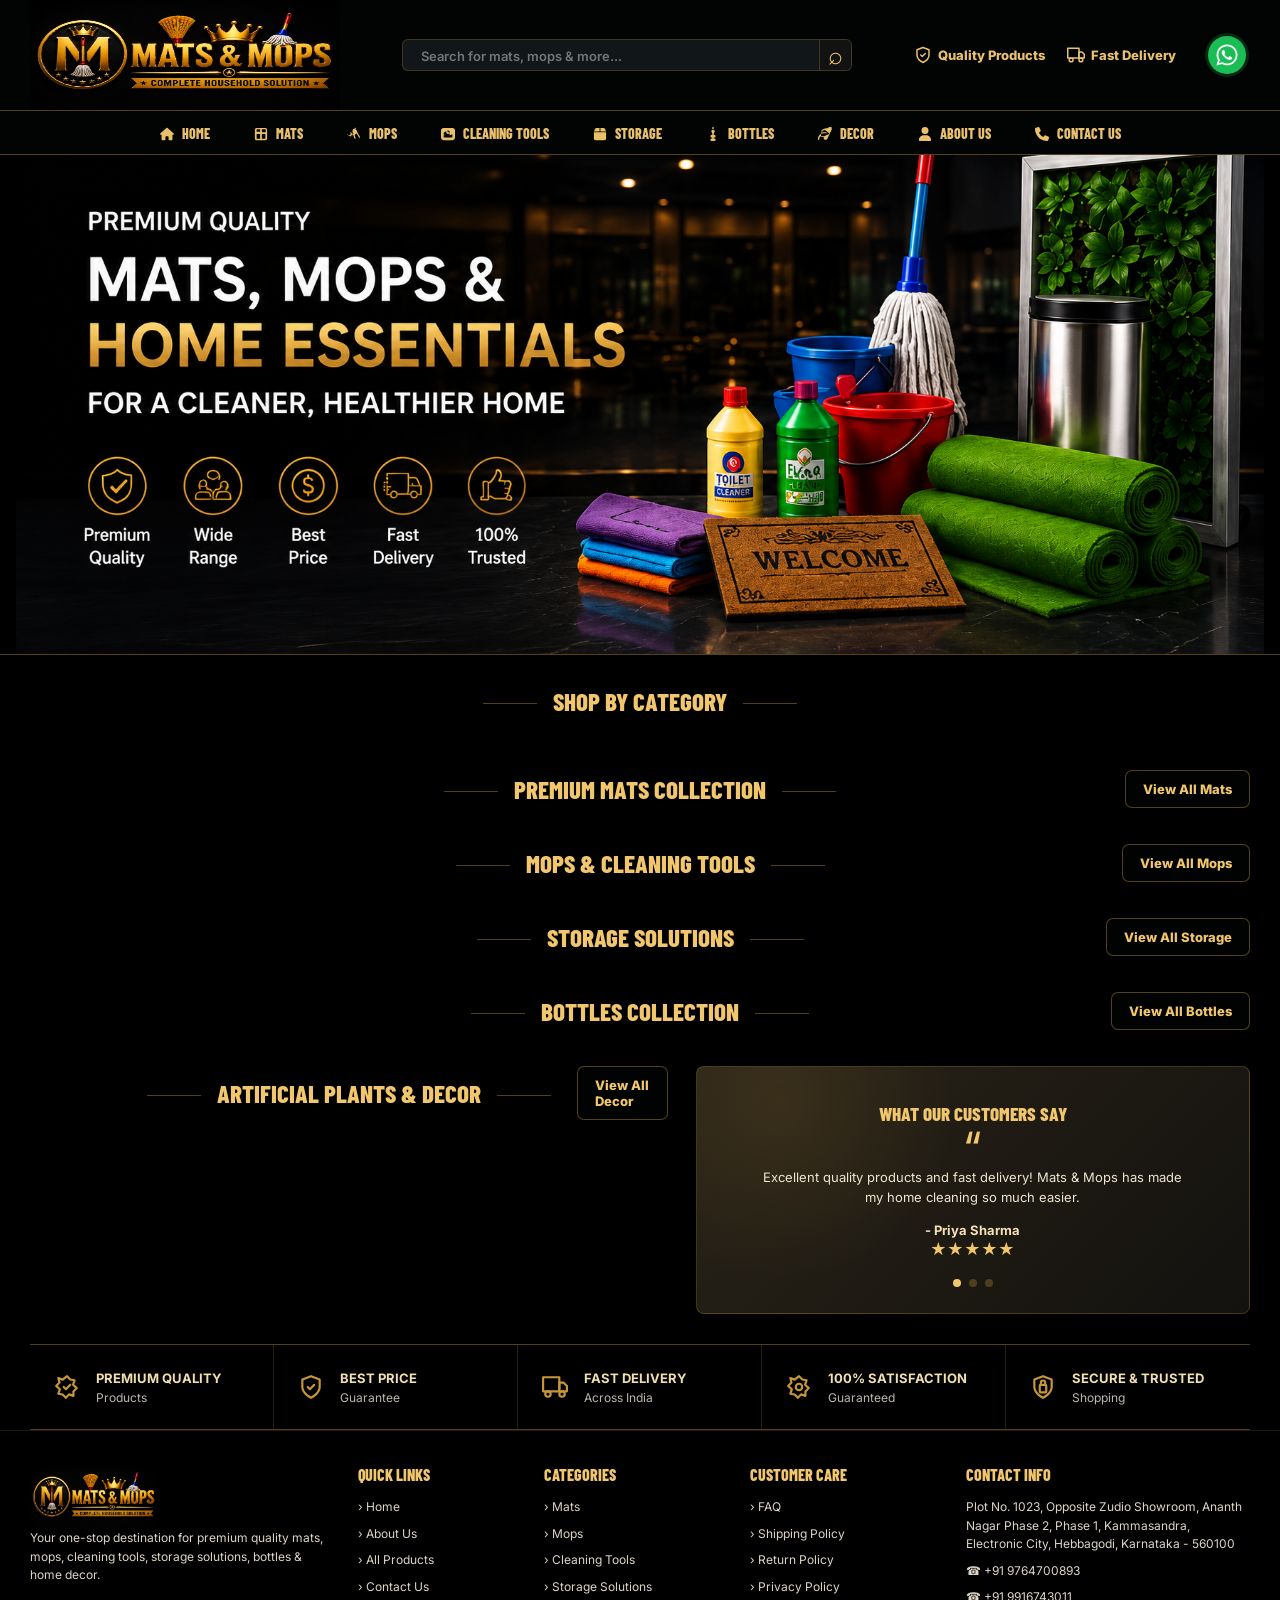
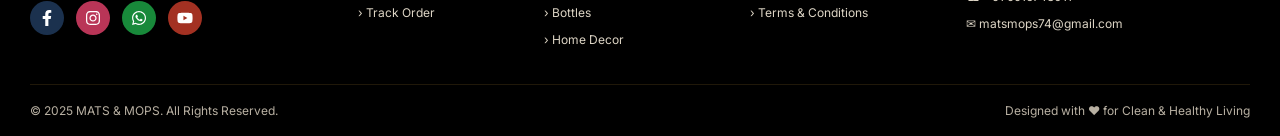
==== src/main/resources/static/index.html @ e8c6d513 "initial commit" ====
<!DOCTYPE html>
<html lang="en">
<head>
  <meta charset="UTF-8">
  <meta name="viewport" content="width=device-width, initial-scale=1.0">
  <title>Mats & Mops - Complete Household Solution</title>
  <link rel="preconnect" href="https://fonts.googleapis.com">
  <link rel="preconnect" href="https://fonts.gstatic.com" crossorigin>
  <link href="https://fonts.googleapis.com/css2?family=Barlow+Condensed:wght@500;600;700;800&family=Inter:wght@400;500;600;700;800&display=swap" rel="stylesheet">
  <link rel="stylesheet" href="styles.css">
</head>
<body>
  <header class="site-header">
    <div class="topbar">
      <a class="brand" href="#">
        <img src="logo.png" alt="Mats & Mops logo">
      </a>
      <form class="search" aria-label="Search">
        <input type="search" placeholder="Search for mats, mops & more...">
        <button type="submit" aria-label="Search">⌕</button>
      </form>
      <div class="promise-row">
        <span><svg class="promise-icon" xmlns="http://www.w3.org/2000/svg" viewBox="0 0 24 24" fill="none" stroke="currentColor" stroke-width="2" stroke-linecap="round" stroke-linejoin="round"><path d="M12 22s8-4 8-10V5l-8-3-8 3v7c0 6 8 10 8 10z"></path><polyline points="9 12 11 14 15 10"></polyline></svg> Quality Products</span>
        <span><svg class="promise-icon" xmlns="http://www.w3.org/2000/svg" viewBox="0 0 24 24" fill="none" stroke="currentColor" stroke-width="2" stroke-linecap="round" stroke-linejoin="round"><rect x="1" y="3" width="15" height="13"></rect><polygon points="16 8 20 8 23 11 23 16 16 16 16 8"></polygon><circle cx="5.5" cy="18.5" r="2.5"></circle><circle cx="18.5" cy="18.5" r="2.5"></circle></svg> Fast Delivery</span>
      </div>
      <a class="whatsapp-float" href="https://wa.me/919764700893" aria-label="WhatsApp">
        <svg xmlns="http://www.w3.org/2000/svg" width="24" height="24" viewBox="0 0 448 512" fill="white"><path d="M380.9 97.1C339 55.1 283.2 32 223.9 32c-122.4 0-222 99.6-222 222 0 39.1 10.2 77.3 29.6 111L0 480l117.7-30.9c32.4 17.7 68.9 27 106.1 27h.1c122.3 0 224.1-99.6 224.1-222 0-59.3-25.2-115-67.1-157zm-157 341.6c-33.2 0-65.7-8.9-94-25.7l-6.7-4-69.8 18.3L72 359.2l-4.4-7c-18.5-29.4-28.2-63.3-28.2-98.2 0-101.7 82.8-184.5 184.6-184.5 49.3 0 95.6 19.2 130.4 54.1 34.8 34.9 56.2 81.2 56.1 130.5 0 101.8-84.9 184.6-186.6 184.6zm101.2-138.2c-5.5-2.8-32.8-16.2-37.9-18-5.1-1.9-8.8-2.8-12.5 2.8-3.7 5.6-14.3 18-17.6 21.8-3.2 3.7-6.5 4.2-12 1.4-32.6-16.3-54-29.1-75.5-66-5.7-9.8 5.7-9.1 16.3-30.3 1.8-3.7.9-6.9-.5-9.7-1.4-2.8-12.5-30.1-17.1-41.2-4.5-10.8-9.1-9.3-12.5-9.5-3.2-.2-6.9-.2-10.6-.2-3.7 0-9.7 1.4-14.8 6.9-5.1 5.6-19.4 19-19.4 46.3 0 27.3 19.9 53.7 22.6 57.4 2.8 3.7 39.1 59.7 94.8 83.8 35.2 15.2 49 16.5 66.6 13.9 10.7-1.6 32.8-13.4 37.4-26.4 4.6-13 4.6-24.1 3.2-26.4-1.3-2.5-5-3.9-10.5-6.6z"/></svg>
      </a>
    </div>
    <nav class="main-nav" aria-label="Main navigation">
      <a href="#"><svg xmlns="http://www.w3.org/2000/svg" viewBox="0 0 576 512" width="14" height="14" fill="currentColor" style="margin-right: 5px; vertical-align: -2px;"><path d="M575.8 255.5c0 18-15 32.1-32 32.1h-32l.7 160.2c0 2.7-.2 5.4-.5 8.1V472c0 22.1-17.9 40-40 40H456c-1.1 0-2.2 0-3.3-.1c-1.4 .1-2.8 .1-4.2 .1H416 392c-22.1 0-40-17.9-40-40V448 384c0-17.7-14.3-32-32-32H256c-17.7 0-32 14.3-32 32v64 24c0 22.1-17.9 40-40 40H160 128.1c-1.5 0-3-.1-4.5-.2c-1.2 .1-2.4 .2-3.6 .2H104c-22.1 0-40-17.9-40-40V360c0-.9 0-1.9 .1-2.8V287.6H32c-18 0-32-14-32-32.1c0-9 3-17 10-24L266.4 8c7-7 15-8 22-8s15 2 21 7L564.8 231.5c8 7 12 15 11 24z"/></svg> Home</a>
      <a href="#mats"><svg xmlns="http://www.w3.org/2000/svg" viewBox="0 0 448 512" width="14" height="14" fill="currentColor" style="margin-right: 5px; vertical-align: -2px;"><path d="M384 32c35.3 0 64 28.7 64 64l0 320c0 35.3-28.7 64-64 64L64 480c-35.3 0-64-28.7-64-64L0 96C0 60.7 28.7 32 64 32l320 0zM192 256L64 256l0 160c0 8.8 7.2 16 16 16l112 0 0-176zm64 176l112 0c8.8 0 16-7.2 16-16l0-160l-128 0 0 176zM384 192c8.8 0 16-7.2 16-16l0-80c0-8.8-7.2-16-16-16L256 80l0 112 128 0zM192 80L80 80c-8.8 0-16 7.2-16 16l0 80l128 0 0-112z"/></svg> Mats</a>
      <a href="#mops"><svg xmlns="http://www.w3.org/2000/svg" viewBox="0 0 640 512" width="14" height="14" fill="currentColor" style="margin-right: 5px; vertical-align: -2px;"><path d="M3.2 278.3C13 293.4 34.6 297.7 49.7 287.9l5.1-3.3-1.8 19.3c-.8 8.6 3.8 16.7 11.5 20.4l82 38.6c10.3 4.9 22.5 1.5 29-7.8l56.8-81.2c6-8.5 6.4-19.8 1-28.8L197 186.2c-7-11.7-22.1-15.5-33.8-8.5l-19 11.3c2 2 4.1 4.1 6.5 6.2c28.2 24.3 27 68.6-2.5 91.5l-20.9 16.2c-23.7 18.5-59.3 12.8-75-11.5c-4.8-7.5-7.4-15.8-8-24.1L3.2 278.3zM250.3 227l12.4 21c4.5 7.6 14.3 10.1 21.9 5.6s10.1-14.3 5.6-21.9l-22.6-38.3c-20.2-34.1-23.8-74.8-10-111.4l11-29.3c5.3-14.1 19.8-22.3 34.8-19.8l20.4 3.4 31-52.6c7.7-13.1 24.4-17.5 37.6-9.8s17.5 24.4 9.8 37.6L378.1 51.7l12.8 2.1c25.4 4.2 46 21 55.4 45.2l39 99.8 111.5 189c7.7 13.1 3.3 29.8-9.8 37.6s-29.8 3.3-37.6-9.8l-109-184.8-57 32-15 15.3c-14.1 14.4-18.7 35.3-11.9 54.3l38.2 106.8c5.4 15.1-2.5 31.7-17.6 37.1s-31.7-2.5-37.1-17.6L304.7 357c-2-5.7-3.1-11.7-3.1-17.7l0-14.2-14.4-13.9-3.4 5.8c-4.5 7.6-14.3 10.1-21.9 5.6s-10.1-14.3-5.6-21.9l8.6-14.6-24-14.1c-13.3-7.8-15.8-26.6-4.9-37.7l14.2-14.4z"/></svg> Mops</a>
      <a href="#cleaning"><svg xmlns="http://www.w3.org/2000/svg" viewBox="0 0 512 512" width="14" height="14" fill="currentColor" style="margin-right: 5px; vertical-align: -2px;"><path d="M416 32c53 0 96 43 96 96v256c0 53-43 96-96 96H96c-53 0-96-43-96-96V128C0 75 43 32 96 32h320zM256 128c-35.3 0-64 28.7-64 64s28.7 64 64 64 64-28.7 64-64-28.7-64-64-64zM96 256v128h320V256c-27.1 27.1-64.6 43.9-105.8 47.3 4.2-11.6 6.6-24.1 6.6-37.3 0-61.9-50.1-112-112-112s-112 50.1-112 112c0 13.2 2.3 25.8 6.6 37.3C160.6 299.9 123.1 283.1 96 256z"/></svg> Cleaning Tools</a>
      <a href="#storage"><svg xmlns="http://www.w3.org/2000/svg" viewBox="0 0 448 512" width="14" height="14" fill="currentColor" style="margin-right: 5px; vertical-align: -2px;"><path d="M50.7 58.5L0 160H208V32H93.7C75.5 32 58.9 42.3 50.7 58.5zM240 160H448L397.3 58.5C389.1 42.3 372.5 32 354.3 32H240V160zm208 32H0V416c0 35.3 28.7 64 64 64H384c35.3 0 64-28.7 64-64V192z"/></svg> Storage</a>
      <a href="#bottles"><svg xmlns="http://www.w3.org/2000/svg" viewBox="0 0 384 512" width="14" height="14" fill="currentColor" style="margin-right: 5px; vertical-align: -2px;"><path d="M192 0c17.7 0 32 14.3 32 32V64H160V32c0-17.7 14.3-32 32-32zm64 128v18.7c0 13.5-3.8 26.6-10.8 37.9L220 225.2V288h32c17.7 0 32 14.3 32 32v32c0 17.7-14.3 32-32 32H220v32h32c17.7 0 32 14.3 32 32v32c0 17.7-14.3 32-32 32H132c-17.7 0-32-14.3-32-32V448c0-17.7 14.3-32 32-32h32V384H132c-17.7 0-32-14.3-32-32V320c0-17.7 14.3-32 32-32h32V225.2l-25.2-40.6c-7.1-11.3-10.8-24.4-10.8-37.9V128h128zM160 96h64v32h-64V96z"/></svg> Bottles</a>
      <a href="#decor"><svg xmlns="http://www.w3.org/2000/svg" viewBox="0 0 512 512" width="14" height="14" fill="currentColor" style="margin-right: 5px; vertical-align: -2px;"><path d="M272 96c-78.6 0-145.1 51.5-167.7 122.5c33.6-17 71.5-26.5 111.7-26.5h88c8.8 0 16 7.2 16 16s-7.2 16-16 16H216c-39.9 0-77.5 10.8-111 29.8c-1.3 5.3-2 10.8-2 16.4c0 35.3 28.7 64 64 64h48c8.8 0 16 7.2 16 16s-7.2 16-16 16H167c-30.8 0-59-10.6-81.2-28.3c-23.8 27.6-38.6 63.6-40.3 103C44.7 444 44 448 44 448c-1.8 15.2-14.3 26.5-29.5 25.3S-10.8 459 -9.6 443.8C-7.2 411.3 2.1 377 17.5 344c21.2-45.5 56.4-82 99.4-104C140.2 160.8 201 106.3 273.7 96H272zM482.5 14.5c22.5 22.5 29.3 57.6 15.3 88.5L341.3 430.7c-9 20.3-28.7 33.3-50.9 33.3H264c-30.9 0-56-25.1-56-56V377.3c0-22 12.8-41.9 33.3-51l161-71.6c4.1-1.8 7-5.5 7.8-10s-.6-9.1-4-11.8L281.3 125.7c-17.7-14.2-43.2-14.7-61.4-1.2C216 127 212 133.5 209 140.3C174.5 137 138.8 143.7 106.7 159.2C133 118.6 170.8 85.5 215.7 63.8C252.1 46.1 291 38.6 330.6 42.4l117-53.5c30.4-13.9 65.5-7.3 87.8 14.8z"/></svg> Decor</a>
      <a href="#about"><svg xmlns="http://www.w3.org/2000/svg" viewBox="0 0 448 512" width="14" height="14" fill="currentColor" style="margin-right: 5px; vertical-align: -2px;"><path d="M224 256A128 128 0 1 0 224 0a128 128 0 1 0 0 256zm-45.7 48C79.8 304 0 383.8 0 482.3C0 498.7 13.3 512 29.7 512H418.3c16.4 0 29.7-13.3 29.7-29.7C448 383.8 368.2 304 269.7 304H178.3z"/></svg> About Us</a>
      <a href="#contact"><svg xmlns="http://www.w3.org/2000/svg" viewBox="0 0 512 512" width="14" height="14" fill="currentColor" style="margin-right: 5px; vertical-align: -2px;"><path d="M164.9 24.6c-7.7-18.6-28-28.5-47.4-23.2l-88 24C12.1 30.2 0 46 0 64C0 311.4 200.6 512 448 512c18 0 33.8-12.1 38.6-29.5l24-88c5.3-19.4-4.6-39.7-23.2-47.4l-96-40c-16.3-6.8-35.2-2.1-46.3 11.6L304.7 368C234.3 334.7 177.3 277.7 144 207.3L193.3 167c13.7-11.2 18.4-30 11.6-46.3l-40-96z"/></svg> Contact Us</a>
    </nav>
  </header>

  <main>
    <section class="hero">
      <div class="hero-carousel-wrapper">
        <div class="hero-carousel-track" id="heroCarouselTrack">
          <img src="assets/sections/hero.png" alt="Slide 1">
          <img src="assets/sections/image1.jpeg" alt="Slide 2">
          <img src="assets/sections/image2.jpeg" alt="Slide 3">
          <img src="assets/sections/image3.jpeg" alt="Slide 4">
          <img src="assets/sections/image4.jpeg" alt="Slide 5">
          <img src="assets/sections/image5.jpeg" alt="Slide 6">
          <img src="assets/sections/image6.jpeg" alt="Slide 7">
          <img src="assets/sections/image7.jpeg" alt="Slide 8">
          <img src="assets/sections/image8.jpeg" alt="Slide 9">
          <img src="assets/sections/image9.jpeg" alt="Slide 10">
        </div>
      </div>
      <div class="hero-copy">
        <p>Premium Quality</p>
        <h1>Mats, Mops &<br><span>Home Essentials</span></h1>
        <h2>For a cleaner, healthier home</h2>
        <div class="hero-badges">
          <span><b>◇</b> Premium<br>Quality</span>
          <span><b>◉</b> Wide<br>Range</span>
          <span><b>₹</b> Best<br>Price</span>
          <span><b>⇄</b> Fast<br>Delivery</span>
          <span><b>☆</b> 100%<br>Trusted</span>
        </div>
      </div>
    </section>

    <section class="category-section">
      <h2 class="section-title">Shop By Category</h2>
      <div class="category-grid" id="category-list">
        <!-- Categories will be injected here -->
      </div>
    </section>

    <section class="product-section" id="mats">
      <div class="section-head">
        <h2 class="section-title">Premium Mats Collection</h2>
        <a href="#" class="view-all-btn" id="view-all-premiumMats">View All Mats</a>
      </div>
      <div class="product-grid" id="premium-mats-list">
        <!-- Products will be injected here -->
      </div>
    </section>

    <section class="product-section" id="mops">
      <div class="section-head">
        <h2 class="section-title">Mops & Cleaning Tools</h2>
        <a href="#" class="view-all-btn" id="view-all-mopsCleaningTools">View All Mops</a>
      </div>
      <div class="product-grid" id="mops-cleaning-tools-list">
        <!-- Products will be injected here -->
      </div>
    </section>

    <section class="product-section" id="storage">
      <div class="section-head">
        <h2 class="section-title">Storage Solutions</h2>
        <a href="#" class="view-all-btn" id="view-all-storageSolutions">View All Storage</a>
      </div>
      <div class="product-grid" id="storage-solutions-list">
        <!-- Products will be injected here -->
      </div>
    </section>

    <section class="product-section" id="bottles">
      <div class="section-head">
        <h2 class="section-title">Bottles Collection</h2>
        <a href="#" class="view-all-btn" id="view-all-bottles">View All Bottles</a>
      </div>
      <div class="product-grid" id="bottles-list">
        <!-- Products will be injected here -->
      </div>
    </section>

    <section class="decor-testimonial" id="decor">
      <div class="decor-products">
        <div class="section-head">
          <h2 class="section-title">Artificial Plants & Decor</h2>
          <a href="#" class="view-all-btn" id="view-all-decor">View All Decor</a>
        </div>
        <div class="product-grid decor-grid" id="decor-list">
          <!-- Products will be injected here -->
        </div>
      </div>
      <aside class="testimonial">
        <div class="testimonial-slider-container">
          <div class="testimonial-slide active">
            <h2>What Our Customers Say</h2>
            <p class="quote">“</p>
            <p>Excellent quality products and fast delivery! Mats & Mops has made my home cleaning so much easier.</p>
            <strong>- Priya Sharma</strong>
            <div class="stars">★★★★★</div>
          </div>
          <div class="testimonial-slide">
            <h2>What Our Customers Say</h2>
            <p class="quote">“</p>
            <p>The storage solutions are fantastic! Highly durable and they look so premium in my house.</p>
            <strong>- Rahul Verma</strong>
            <div class="stars">★★★★★</div>
          </div>
          <div class="testimonial-slide">
            <h2>What Our Customers Say</h2>
            <p class="quote">“</p>
            <p>Top-notch artificial plants! They look incredibly realistic and completely transformed my living room.</p>
            <strong>- Anita Desai</strong>
            <div class="stars">★★★★★</div>
          </div>
        </div>
        <div class="testimonial-dots">
          <span class="dot active" data-index="0"></span>
          <span class="dot" data-index="1"></span>
          <span class="dot" data-index="2"></span>
        </div>
      </aside>
    </section>

    <section class="trust-strip">
      <div class="trust-item">
        <svg class="trust-icon" xmlns="http://www.w3.org/2000/svg" viewBox="0 0 24 24" fill="none" stroke="currentColor" stroke-width="2" stroke-linecap="round" stroke-linejoin="round"><path d="M12 2l3.09 3.09L19 5.8l-1.4 4.1L21 13l-3.09 3.09L18 20.2l-4.1-1.4L11 22l-3.09-3.09L4 18.2l1.4-4.1L2 11l3.09-3.09L4 3.8l4.1 1.4L12 2z"></path><polyline points="9 12 11 14 15 10"></polyline></svg>
        <div class="trust-text">
          <b>Premium Quality</b>
          <span>Products</span>
        </div>
      </div>
      <div class="trust-item">
        <svg class="trust-icon" xmlns="http://www.w3.org/2000/svg" viewBox="0 0 24 24" fill="none" stroke="currentColor" stroke-width="2" stroke-linecap="round" stroke-linejoin="round"><path d="M12 22s8-4 8-10V5l-8-3-8 3v7c0 6 8 10 8 10z"></path><polyline points="9 12 11 14 15 10"></polyline></svg>
        <div class="trust-text">
          <b>Best Price</b>
          <span>Guarantee</span>
        </div>
      </div>
      <div class="trust-item">
        <svg class="trust-icon" xmlns="http://www.w3.org/2000/svg" viewBox="0 0 24 24" fill="none" stroke="currentColor" stroke-width="2" stroke-linecap="round" stroke-linejoin="round"><rect x="1" y="3" width="15" height="13"></rect><polygon points="16 8 20 8 23 11 23 16 16 16 16 8"></polygon><circle cx="5.5" cy="18.5" r="2.5"></circle><circle cx="18.5" cy="18.5" r="2.5"></circle></svg>
        <div class="trust-text">
          <b>Fast Delivery</b>
          <span>Across India</span>
        </div>
      </div>
      <div class="trust-item">
        <svg class="trust-icon" xmlns="http://www.w3.org/2000/svg" viewBox="0 0 24 24" fill="none" stroke="currentColor" stroke-width="2" stroke-linecap="round" stroke-linejoin="round"><path d="M12 2l3.09 3.09L19 5.8l-1.4 4.1L21 13l-3.09 3.09L18 20.2l-4.1-1.4L11 22l-3.09-3.09L4 18.2l1.4-4.1L2 11l3.09-3.09L4 3.8l4.1 1.4L12 2z"></path><circle cx="12" cy="12" r="3"></circle></svg>
        <div class="trust-text">
          <b>100% Satisfaction</b>
          <span>Guaranteed</span>
        </div>
      </div>
      <div class="trust-item">
        <svg class="trust-icon" xmlns="http://www.w3.org/2000/svg" viewBox="0 0 24 24" fill="none" stroke="currentColor" stroke-width="2" stroke-linecap="round" stroke-linejoin="round"><path d="M12 22s8-4 8-10V5l-8-3-8 3v7c0 6 8 10 8 10z"></path><rect x="9" y="10" width="6" height="7" rx="1"></rect><path d="M10 10V8a2 2 0 0 1 4 0v2"></path></svg>
        <div class="trust-text">
          <b>Secure & Trusted</b>
          <span>Shopping</span>
        </div>
      </div>
    </section>
  </main>

  <footer class="site-footer" id="contact">
    <div class="footer-grid">
      <div class="footer-brand">
        <img src="logo.png" alt="Mats & Mops logo">
        <p>Your one-stop destination for premium quality mats, mops, cleaning tools, storage solutions, bottles & home decor.</p>
        <div class="socials"><span><svg xmlns="http://www.w3.org/2000/svg" width="16" height="16" viewBox="0 0 320 512" fill="currentColor"><path d="M279.1 288l14.22-92.66h-88.91v-60.13c0-25.35 12.42-50.06 52.24-50.06h40.42V6.26S260.4 0 225.4 0c-73.22 0-121.1 44.38-121.1 124.7v70.62H22.89V288h81.39v224h100.2V288z"/></svg></span><span><svg xmlns="http://www.w3.org/2000/svg" width="16" height="16" viewBox="0 0 448 512" fill="currentColor"><path d="M224.1 141c-63.6 0-114.9 51.3-114.9 114.9s51.3 114.9 114.9 114.9S339 319.5 339 255.9 287.7 141 224.1 141zm0 189.6c-41.1 0-74.7-33.5-74.7-74.7s33.5-74.7 74.7-74.7 74.7 33.5 74.7 74.7-33.6 74.7-74.7 74.7zm146.4-194.3c0 14.9-12 26.8-26.8 26.8-14.9 0-26.8-12-26.8-26.8s12-26.8 26.8-26.8 26.8 12 26.8 26.8zm76.1 27.2c-1.7-35.9-9.9-67.7-36.2-93.9-26.2-26.2-58-34.4-93.9-36.2-37-2.1-147.9-2.1-184.9 0-35.8 1.7-67.6 9.9-93.9 36.1s-34.4 58-36.2 93.9c-2.1 37-2.1 147.9 0 184.9 1.7 35.9 9.9 67.7 36.2 93.9s58 34.4 93.9 36.2c37 2.1 147.9 2.1 184.9 0 35.9-1.7 67.7-9.9 93.9-36.2 26.2-26.2 34.4-58 36.2-93.9 2.1-37 2.1-147.8 0-184.8zM398.8 388c-7.8 19.6-22.9 34.7-42.6 42.6-29.5 11.7-99.5 9-132.1 9s-102.7 2.6-132.1-9c-19.6-7.8-34.7-22.9-42.6-42.6-11.7-29.5-9-99.5-9-132.1s-2.6-102.7 9-132.1c7.8-19.6 22.9-34.7 42.6-42.6 29.5-11.7 99.5-9 132.1-9s102.7-2.6 132.1 9c19.6 7.8 34.7 22.9 42.6 42.6 11.7 29.5 9 99.5 9 132.1s2.7 102.7-9 132.1z"/></svg></span><span><svg xmlns="http://www.w3.org/2000/svg" width="16" height="16" viewBox="0 0 448 512" fill="currentColor"><path d="M380.9 97.1C339 55.1 283.2 32 223.9 32c-122.4 0-222 99.6-222 222 0 39.1 10.2 77.3 29.6 111L0 480l117.7-30.9c32.4 17.7 68.9 27 106.1 27h.1c122.3 0 224.1-99.6 224.1-222 0-59.3-25.2-115-67.1-157zm-157 341.6c-33.2 0-65.7-8.9-94-25.7l-6.7-4-69.8 18.3L72 359.2l-4.4-7c-18.5-29.4-28.2-63.3-28.2-98.2 0-101.7 82.8-184.5 184.6-184.5 49.3 0 95.6 19.2 130.4 54.1 34.8 34.9 56.2 81.2 56.1 130.5 0 101.8-84.9 184.6-186.6 184.6zm101.2-138.2c-5.5-2.8-32.8-16.2-37.9-18-5.1-1.9-8.8-2.8-12.5 2.8-3.7 5.6-14.3 18-17.6 21.8-3.2 3.7-6.5 4.2-12 1.4-32.6-16.3-54-29.1-75.5-66-5.7-9.8 5.7-9.1 16.3-30.3 1.8-3.7.9-6.9-.5-9.7-1.4-2.8-12.5-30.1-17.1-41.2-4.5-10.8-9.1-9.3-12.5-9.5-3.2-.2-6.9-.2-10.6-.2-3.7 0-9.7 1.4-14.8 6.9-5.1 5.6-19.4 19-19.4 46.3 0 27.3 19.9 53.7 22.6 57.4 2.8 3.7 39.1 59.7 94.8 83.8 35.2 15.2 49 16.5 66.6 13.9 10.7-1.6 32.8-13.4 37.4-26.4 4.6-13 4.6-24.1 3.2-26.4-1.3-2.5-5-3.9-10.5-6.6z"/></svg></span><span><svg xmlns="http://www.w3.org/2000/svg" width="16" height="16" viewBox="0 0 576 512" fill="currentColor"><path d="M549.655 124.083c-6.281-23.65-24.787-42.276-48.284-48.597C458.781 64 288 64 288 64S117.22 64 74.629 75.486c-23.497 6.322-42.003 24.947-48.284 48.597-11.412 42.867-11.412 132.305-11.412 132.305s0 89.438 11.412 132.305c6.281 23.65 24.787 41.5 48.284 47.821C117.22 448 288 448 288 448s170.78 0 213.371-11.486c23.497-6.321 42.003-24.171 48.284-47.821 11.412-42.867 11.412-132.305 11.412-132.305s0-89.438-11.412-132.305zm-317.51 213.508V175.185l142.739 81.205-142.739 81.201z"/></svg></span></div>
      </div>
      <div>
        <h3>Quick Links</h3>
        <a href="#">› Home</a><a href="#">› About Us</a><a href="#">› All Products</a><a href="#">› Contact Us</a><a href="#">› Track Order</a>
      </div>
      <div>
        <h3>Categories</h3>
        <a href="#mats">› Mats</a><a href="#mops">› Mops</a><a href="#cleaning">› Cleaning Tools</a><a href="#storage">› Storage Solutions</a><a href="#bottles">› Bottles</a><a href="#decor">› Home Decor</a>
      </div>
      <div>
        <h3>Customer Care</h3>
        <a href="#">› FAQ</a><a href="#">› Shipping Policy</a><a href="#">› Return Policy</a><a href="#">› Privacy Policy</a><a href="#">› Terms & Conditions</a>
      </div>
      <div>
        <h3>Contact Info</h3>
        <p>Plot No. 1023, Opposite Zudio Showroom, Ananth Nagar Phase 2, Phase 1, Kammasandra, Electronic City, Hebbagodi, Karnataka - 560100</p>
        <a href="tel:+919764700893">☎ +91 9764700893</a>
        <a href="tel:+919916743011">☎ +91 9916743011</a>
        <a href="mailto:matsmops74@gmail.com">✉ matsmops74@gmail.com</a>
      </div>
    </div>
    <div class="copyright">
      <span>© 2025 MATS & MOPS. All Rights Reserved.</span>
      <span>Designed with ♥ for Clean & Healthy Living</span>
    </div>
  </footer>

  <div class="modal-overlay" id="products-modal">
    <div class="modal-content">
      <div class="modal-header">
        <h2 id="modal-title">All Products</h2>
        <button class="modal-close" id="modal-close-btn">&times;</button>
      </div>
      <div class="modal-body">
        <div class="product-grid" id="modal-grid">
          <!-- Expanded products injected here -->
        </div>
      </div>
    </div>
  </div>

  <script src="app.js"></script>
</body>
</html>
---- src/main/resources/static/styles.css ----
:root {
  --bg: #080b0b;
  --panel: #101514;
  --panel-2: #161b18;
  --gold: #c69739;
  --gold-bright: #f1c66c;
  --text: #f4efe3;
  --muted: #bdb7aa;
  --line: rgba(198, 151, 57, 0.42);
  --green: #22a844;
}

* {
  box-sizing: border-box;
}

html {
  scroll-behavior: smooth;
}

body {
  margin: 0;
  color: var(--text);
  background: #000;
  font-family: Inter, Arial, sans-serif;
  letter-spacing: 0;
}

a {
  color: inherit;
  text-decoration: none;
}

img {
  display: block;
  width: 100%;
}

.site-header {
  background: #020303;
  border-bottom: 1px solid var(--line);
  box-shadow: 0 12px 30px rgba(0, 0, 0, 0.5);
}

.topbar {
  width: min(1220px, calc(100% - 32px));
  min-height: 100px;
  margin: 0 auto;
  display: grid;
  grid-template-columns: auto 1fr auto 42px;
  align-items: center;
  gap: 32px;
}

.brand img {
  height: 110px;
  width: 310px;
  object-fit: fill;
  object-position: left center;
}

.search {
  height: 32px;
  display: grid;
  grid-template-columns: 1fr 32px;
  max-width: 450px;
  width: 100%;
  justify-self: center;
  border: 1px solid rgba(198, 151, 57, 0.25);
  border-radius: 6px;
  background: #111719;
  overflow: hidden;
}

.search input {
  min-width: 0;
  border: 0;
  outline: 0;
  padding: 0 18px;
  color: var(--text);
  background: transparent;
  font: 600 13px Inter, Arial, sans-serif;
}

.search button {
  border: 0;
  border-left: 1px solid rgba(198, 151, 57, 0.28);
  color: var(--gold-bright);
  background: #121212;
  font-size: 25px;
  cursor: pointer;
}

.promise-row {
  justify-self: end;
  display: flex;
  gap: 22px;
  color: #e9c16d;
  font-size: 13px;
  font-weight: 800;
  white-space: nowrap;
}

.promise-row span {
  display: flex;
  align-items: center;
  gap: 6px;
}

.promise-icon {
  width: 18px;
  height: 18px;
}

.whatsapp-float {
  width: 38px;
  height: 38px;
  display: grid;
  place-items: center;
  border-radius: 50%;
  background: #1bbd55;
  box-shadow: 0 0 0 3px rgba(27, 189, 85, 0.2);
  font-size: 20px;
}

.main-nav {
  border-top: 1px solid var(--line);
  display: flex;
  justify-content: center;
  gap: 0;
  min-height: 42px;
  overflow-x: auto;
}

.main-nav a {
  padding: 14px 22px 12px;
  color: #e9c16d;
  text-transform: uppercase;
  font-family: "Barlow Condensed", Arial, sans-serif;
  font-size: 14px;
  font-weight: 800;
  white-space: nowrap;
}

.main-nav a:hover {
  background: rgba(198, 151, 57, 0.1);
}

.hero {
  height: 500px; /* Increased height */
  padding: 0 1rem; /* Decreased padding to 1rem */
  border-bottom: 1px solid var(--line);
  position: relative;
  overflow: hidden;
  background: #000;
}

.hero::after {
  content: none;
}

.hero-copy {
  width: min(1220px, calc(100% - 32px));
  margin: 0 auto;
  padding: 72px 0 62px;
  position: relative;
  z-index: 2;
  display: none;
}

.hero-copy p {
  margin: 0 0 8px;
  text-transform: uppercase;
  font-size: 22px;
  font-weight: 700;
}

.hero h1 {
  margin: 0;
  text-transform: uppercase;
  font-family: "Barlow Condensed", Arial, sans-serif;
  font-size: clamp(48px, 6vw, 72px);
  line-height: 0.9;
  font-weight: 800;
}

.hero h1 span {
  color: var(--gold-bright);
}

.hero h2 {
  margin: 12px 0 28px;
  text-transform: uppercase;
  font-size: 25px;
  line-height: 1;
  color: #f4efe3;
}

.hero-badges {
  display: flex;
  gap: 28px;
  color: #dfd8c8;
  text-align: center;
  font-size: 13px;
  font-weight: 600;
}

.hero-badges b {
  width: 46px;
  height: 46px;
  margin: 0 auto 6px;
  display: grid;
  place-items: center;
  border: 2px solid var(--gold);
  border-radius: 50%;
  color: var(--gold-bright);
  font-size: 22px;
}

.hero-carousel-wrapper {
  position: relative;
  width: 100%;
  height: 100%;
  z-index: 0;
  overflow: hidden;
}

.hero-carousel-track {
  display: flex;
  width: 100%;
  height: 100%;
  transition: transform 0.8s cubic-bezier(0.25, 1, 0.5, 1);
}

.hero-carousel-track img {
  width: 100%;
  height: 100%;
  object-fit: cover;
  flex-shrink: 0;
  background-color: transparent;
}

.carousel-btn {
  position: absolute;
  top: 50%;
  transform: translateY(-50%);
  background: rgba(0, 0, 0, 0.5);
  color: #fff;
  border: none;
  font-size: 32px;
  padding: 15px 20px;
  cursor: pointer;
  z-index: 10;
  border-radius: 5px;
  transition: background 0.3s;
}

.carousel-btn:hover {
  background: rgba(198, 151, 57, 0.8);
}

.prev-btn {
  left: 20px;
}

.next-btn {
  right: 20px;
}


main,
.site-footer {
  background: #000;
}

.category-section,
.product-section,
.decor-testimonial,
.trust-strip,
.footer-grid,
.copyright {
  width: min(1220px, calc(100% - 32px));
  margin: 0 auto;
}

.category-section {
  padding: 34px 0 16px;
}

.section-title {
  margin: 0;
  color: var(--gold-bright);
  text-align: center;
  text-transform: uppercase;
  font-family: "Barlow Condensed", Arial, sans-serif;
  font-size: 25px;
  font-weight: 800;
  line-height: 1;
}

.section-title::before,
.section-title::after {
  content: "";
  width: 54px;
  height: 1px;
  margin: 0 16px 7px;
  display: inline-block;
  background: var(--line);
}

.category-grid {
  margin-top: 28px;
  display: grid;
  grid-template-columns: repeat(6, 1fr);
  gap: 12px;
}

.category-card,
.product-card,
.testimonial {
  border: 1px solid rgba(198, 151, 57, 0.26);
  background: linear-gradient(180deg, rgba(23, 28, 26, 0.96), rgba(9, 13, 12, 0.98));
  border-radius: 8px;
  overflow: hidden;
  box-shadow: 0 10px 25px rgba(0, 0, 0, 0.28);
}

.category-card {
  padding-bottom: 16px;
}

.category-card img {
  height: 160px;
  object-fit: cover;
  background: #eee;
}

.category-card strong,
.category-card span {
  display: block;
  padding: 0 12px;
}

.category-card strong {
  margin-top: 16px;
  color: var(--gold-bright);
  text-transform: uppercase;
  font: 800 19px "Barlow Condensed", Arial, sans-serif;
}

.category-card span {
  margin-top: 3px;
  color: #e7e0d3;
  font-size: 12px;
  font-weight: 600;
}

.product-section {
  padding: 12px 0 8px;
}

.section-head {
  display: grid;
  grid-template-columns: 1fr auto 1fr;
  align-items: center;
  gap: 10px;
}

.section-head .section-title {
  grid-column: 2;
}

.section-head a {
  justify-self: end;
  padding: 10px 17px;
  border: 1px solid var(--line);
  border-radius: 7px;
  color: var(--gold-bright);
  background: rgba(4, 5, 5, 0.4);
  font-size: 13px;
  font-weight: 800;
}

.product-grid {
  margin-top: 16px;
  display: grid;
  grid-template-columns: repeat(5, 1fr);
  gap: 12px;
}

.product-card {
  padding: 7px;
}

.product-card img {
  height: 154px;
  border-radius: 5px;
  object-fit: cover;
  background: #f0f0ea;
}

.product-card h3 {
  min-height: 31px;
  margin: 10px 0 0;
  font-size: 14px;
  line-height: 1.15;
  color: #fff8e8;
}

.product-card b {
  display: block;
  margin-top: 4px;
  color: var(--gold-bright);
  font-size: 14px;
}

.product-card p {
  min-height: 30px;
  margin: 5px 0 9px;
  color: var(--muted);
  font-size: 12px;
  line-height: 1.25;
}

.product-card button,
.whatsapp-order {
  width: 100%;
  min-height: 33px;
  border: 0;
  border-radius: 4px;
  color: white;
  background: linear-gradient(#28bd4a, #16872f);
  font: 800 13px Inter, Arial, sans-serif;
  cursor: pointer;
}

.whatsapp-order {
  display: grid;
  place-items: center;
}

.decor-testimonial {
  padding: 12px 0 30px;
  display: grid;
  grid-template-columns: 1.07fr 0.93fr;
  gap: 28px;
  align-items: stretch;
}

.decor-grid {
  grid-template-columns: repeat(3, 1fr);
}

.testimonial {
  min-height: 225px;
  padding: 35px 54px 26px;
  display: grid;
  align-content: center;
  justify-items: center;
  text-align: center;
  background:
    radial-gradient(circle at 15% 15%, rgba(198, 151, 57, 0.12), transparent 11rem),
    linear-gradient(135deg, rgba(44, 37, 25, 0.95), rgba(19, 18, 15, 0.98));
}

.testimonial h2 {
  margin: 0 0 8px;
  color: var(--gold-bright);
  text-transform: uppercase;
  font: 800 19px "Barlow Condensed", Arial, sans-serif;
}

.testimonial .quote {
  margin: 0;
  color: var(--gold-bright);
  font-size: 50px;
  line-height: 0.7;
}

.testimonial p:not(.quote) {
  max-width: 420px;
  margin: 0 auto 12px;
  color: #eee4cf;
  font-size: 13px;
  line-height: 1.5;
}

.testimonial strong {
  color: #f5e1b8;
  font-size: 13px;
}

.stars {
  color: var(--gold-bright);
}

.testimonial-slider-container {
  position: relative;
  width: 100%;
}

.testimonial-slide {
  display: none;
  animation: fadeInTestimonial 0.5s ease forwards;
}

.testimonial-slide.active {
  display: block;
}

@keyframes fadeInTestimonial {
  from { opacity: 0; transform: translateY(10px); }
  to { opacity: 1; transform: translateY(0); }
}

.testimonial-dots {
  margin-top: 20px;
  display: flex;
  gap: 8px;
  justify-content: center;
}

.testimonial-dots .dot {
  width: 8px;
  height: 8px;
  background: rgba(198, 151, 57, 0.3);
  border-radius: 50%;
  cursor: pointer;
  transition: 0.3s;
}

.testimonial-dots .dot.active {
  background: var(--gold-bright);
}

.trust-strip {
  min-height: 86px;
  display: grid;
  grid-template-columns: repeat(5, 1fr);
  border-top: 1px solid var(--line);
  border-bottom: 1px solid var(--line);
}

.trust-strip > .trust-item {
  padding: 20px 24px;
  border-right: 1px solid rgba(198, 151, 57, 0.2);
  display: flex;
  align-items: center;
  gap: 16px;
}

.trust-strip > .trust-item:last-child {
  border-right: 0;
}

.trust-icon {
  width: 26px;
  height: 26px;
  flex-shrink: 0;
  color: var(--gold);
}

.trust-text {
  display: flex;
  flex-direction: column;
}

.trust-text b {
  display: block;
  color: #f2dfb1;
  text-transform: uppercase;
  font-size: 13px;
}

.trust-text span {
  display: block;
  margin-top: 4px;
  color: var(--muted);
  font-size: 12px;
}

.site-footer {
  border-top: 1px solid rgba(198, 151, 57, 0.16);
}

.footer-grid {
  padding: 34px 0 26px;
  display: grid;
  grid-template-columns: 1.45fr 0.75fr 0.85fr 0.9fr 1.4fr;
  gap: 34px;
}

.footer-brand img {
  width: 220px;
  height: 64px;
  object-fit: contain;
  object-position: left;
}

.footer-grid h3 {
  margin: 0 0 14px;
  color: var(--gold-bright);
  text-transform: uppercase;
  font: 800 16px "Barlow Condensed", Arial, sans-serif;
}

.footer-grid p,
.footer-grid a {
  display: block;
  margin: 0 0 8px;
  color: #ddd5c5;
  font-size: 12px;
  line-height: 1.55;
}

.socials {
  display: flex;
  gap: 12px;
  margin-top: 16px;
}

.socials span {
  width: 34px;
  height: 34px;
  display: grid;
  place-items: center;
  border-radius: 50%;
  background: #1b314e;
  color: #fff;
  font-weight: 800;
}

.socials span:nth-child(2) { background: #b93557; }
.socials span:nth-child(3) { background: #18893a; }
.socials span:nth-child(4) { background: #a33122; }

.copyright {
  min-height: 52px;
  display: flex;
  justify-content: space-between;
  align-items: center;
  border-top: 1px solid rgba(198, 151, 57, 0.16);
  color: #b8b0a2;
  font-size: 12px;
}

@media (max-width: 1100px) {
  .topbar {
    grid-template-columns: 300px 1fr auto;
    gap: 18px;
  }

  .brand img {
    height: 86px;
  }

  .promise-row {
    display: none;
  }

  .category-grid,
  .product-grid,
  .decor-grid {
    grid-template-columns: repeat(3, 1fr);
  }

  .hero-products {
    opacity: 0.65;
    right: -35px;
  }

  .decor-testimonial,
  .footer-grid {
    grid-template-columns: 1fr;
  }

  .trust-strip {
    grid-template-columns: repeat(3, 1fr);
  }
}

@media (max-width: 720px) {
  .topbar {
    width: min(100% - 22px, 1220px);
    min-height: 112px;
    grid-template-columns: 1fr 44px;
  }

  .brand {
    grid-column: 1 / -1;
  }

  .brand img {
    height: 70px;
    width: 197px;
    margin: 0 auto;
    object-position: center;
  }

  .search {
    height: 32px;
    grid-template-columns: 1fr 32px;
    max-width: none;
  }

  .main-nav {
    justify-content: flex-start;
  }

  .hero {
    height: 50vw;
    min-height: 250px;
    background-position: center;
  }

  .hero-copy {
    padding-top: 45px;
  }

  .hero-products {
    width: 540px;
    max-width: none;
    right: -180px;
    bottom: 0;
    transform: scale(0.7);
    transform-origin: right bottom;
  }

  .hero-badges {
    display: grid;
    grid-template-columns: repeat(3, 76px);
    gap: 16px;
  }

  .trust-strip {
    grid-template-columns: repeat(2, 1fr);
  }

  .section-head {
    grid-template-columns: 1fr;
  }

  .section-head .section-title {
    grid-column: auto;
  }

  .section-head a {
    justify-self: center;
  }

  .footer-grid {
    gap: 22px;
  }

  .copyright {
    padding: 16px 0;
    display: grid;
    gap: 8px;
  }
}

@media (max-width: 600px) {
  .category-grid,
  .product-grid,
  .decor-grid {
    grid-template-columns: repeat(2, minmax(0, 1fr));
    gap: 10px;
  }

  .category-card img {
    height: 128px;
  }

  .category-card strong {
    font-size: 16px;
  }

  .category-card span {
    font-size: 11px;
  }

  .product-card {
    padding: 6px;
  }

  .product-card img {
    height: 126px;
  }

  .product-card h3 {
    font-size: 13px;
  }

  .product-card p {
    font-size: 11px;
  }

  .whatsapp-order {
    min-height: 31px;
    font-size: 11px;
  }
}

@media (max-width: 460px) {
  .hero h1 {
    font-size: 43px;
  }

  .hero h2 {
    font-size: 19px;
  }
}

/* Modal Styles */
.modal-overlay {
  position: fixed;
  top: 0;
  left: 0;
  width: 100%;
  height: 100%;
  background: rgba(0, 0, 0, 0.85);
  display: flex;
  justify-content: center;
  align-items: flex-end;
  z-index: 1000;
  opacity: 0;
  visibility: hidden;
  transition: opacity 0.3s ease, visibility 0.3s ease;
}

.modal-overlay.active {
  opacity: 1;
  visibility: visible;
}

.modal-content {
  background: #020303;
  width: 100%;
  max-width: 1220px;
  max-height: 90vh;
  border-radius: 16px 16px 0 0;
  box-shadow: 0 -10px 40px rgba(0, 0, 0, 0.5);
  border-top: 1px solid var(--gold);
  border-left: 1px solid rgba(198, 151, 57, 0.3);
  border-right: 1px solid rgba(198, 151, 57, 0.3);
  transform: translateY(100%);
  transition: transform 0.4s cubic-bezier(0.16, 1, 0.3, 1);
  display: flex;
  flex-direction: column;
}

.modal-overlay.active .modal-content {
  transform: translateY(0);
}

.modal-header {
  padding: 24px 32px;
  display: flex;
  justify-content: space-between;
  align-items: center;
  border-bottom: 1px solid rgba(198, 151, 57, 0.2);
}

.modal-header h2 {
  color: var(--gold-bright);
  font-family: "Barlow Condensed", Arial, sans-serif;
  font-size: 28px;
  text-transform: uppercase;
  margin: 0;
}

.modal-close {
  background: none;
  border: none;
  color: #fff;
  font-size: 32px;
  cursor: pointer;
  line-height: 1;
  padding: 0;
  transition: color 0.2s ease;
}

.modal-close:hover {
  color: var(--gold-bright);
}

.modal-body {
  padding: 32px;
  overflow-y: auto;
}
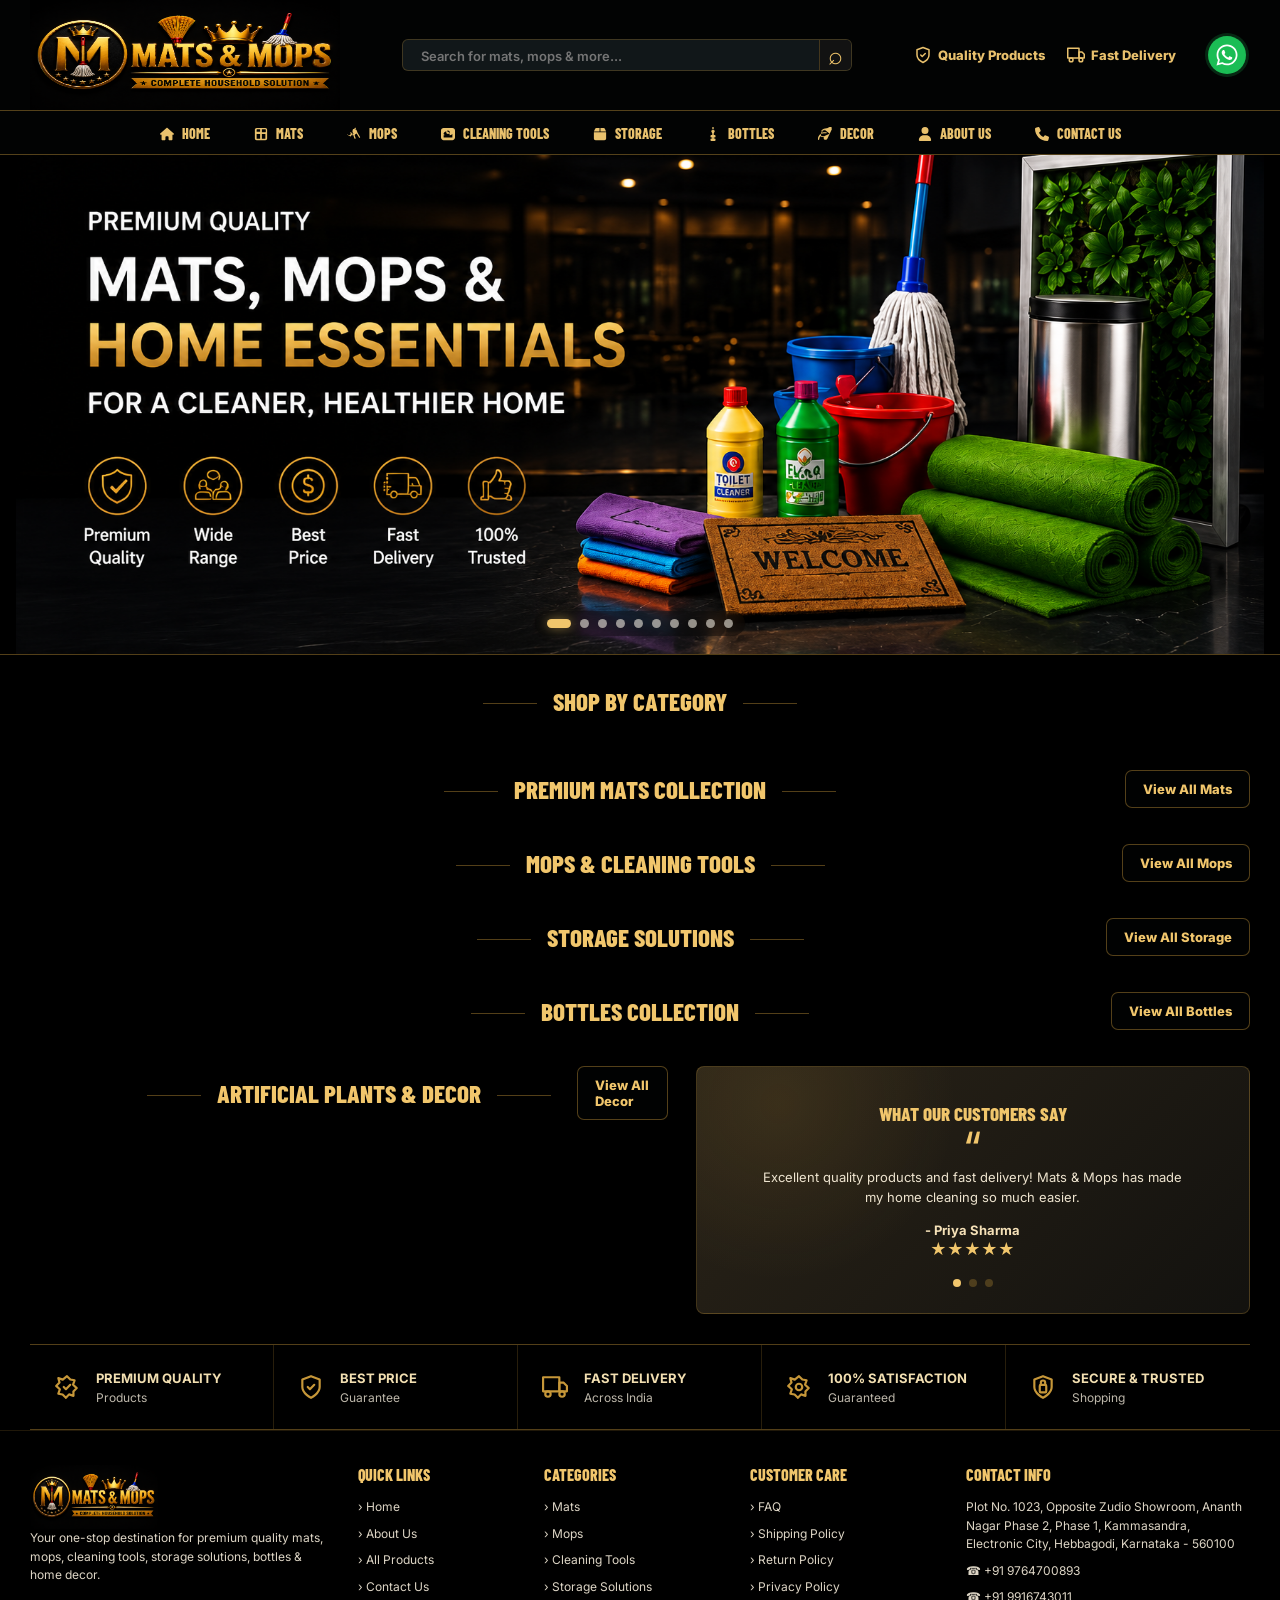
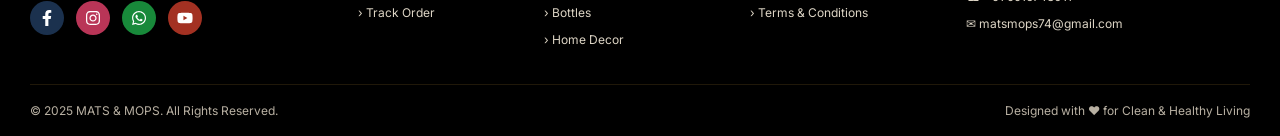
==== commit 8ca7654c: "4" ====
--- a/src/main/resources/static/index.html
+++ b/src/main/resources/static/index.html
@@ -55,6 +55,7 @@
           <img src="assets/sections/image8.jpeg" alt="Slide 9">
           <img src="assets/sections/image9.jpeg" alt="Slide 10">
         </div>
+        <div class="hero-carousel-dots" id="heroCarouselDots" aria-label="Hero slide navigation"></div>
       </div>
       <div class="hero-copy">
         <p>Premium Quality</p>
--- a/src/main/resources/static/styles.css
+++ b/src/main/resources/static/styles.css
@@ -221,7 +221,7 @@
   position: relative;
   width: 100%;
   height: 100%;
-  z-index: 0;
+  z-index: 1;
   overflow: hidden;
 }
 
@@ -230,6 +230,7 @@
   width: 100%;
   height: 100%;
   transition: transform 0.8s cubic-bezier(0.25, 1, 0.5, 1);
+  touch-action: pan-y;
 }
 
 .hero-carousel-track img {
@@ -240,31 +241,44 @@
   background-color: transparent;
 }
 
-.carousel-btn {
+.hero-carousel-dots {
   position: absolute;
-  top: 50%;
-  transform: translateY(-50%);
-  background: rgba(0, 0, 0, 0.5);
-  color: #fff;
-  border: none;
-  font-size: 32px;
-  padding: 15px 20px;
+  left: 50%;
+  bottom: 18px;
+  z-index: 10;
+  display: flex;
+  align-items: center;
+  justify-content: center;
+  gap: 9px;
+  padding: 8px 12px;
+  border-radius: 999px;
+  background: rgba(0, 0, 0, 0.28);
+  backdrop-filter: blur(8px);
+  transform: translateX(-50%);
+}
+
+.hero-carousel-dot {
+  width: 9px;
+  height: 9px;
+  padding: 0;
+  border: 0;
+  border-radius: 999px;
+  background: rgba(244, 239, 227, 0.58);
   cursor: pointer;
-  z-index: 10;
-  border-radius: 5px;
-  transition: background 0.3s;
-}
-
-.carousel-btn:hover {
-  background: rgba(198, 151, 57, 0.8);
-}
-
-.prev-btn {
-  left: 20px;
-}
-
-.next-btn {
-  right: 20px;
+  transition: width 0.28s ease, background 0.28s ease, transform 0.28s ease;
+}
+
+.hero-carousel-dot:hover,
+.hero-carousel-dot:focus-visible {
+  background: #fff4cc;
+  outline: none;
+  transform: scale(1.15);
+}
+
+.hero-carousel-dot.is-active {
+  width: 24px;
+  background: var(--gold-bright);
+  box-shadow: 0 0 12px rgba(241, 198, 108, 0.55);
 }
 
 
@@ -684,6 +698,7 @@
     width: min(100% - 22px, 1220px);
     min-height: 112px;
     grid-template-columns: 1fr 44px;
+    padding-bottom: 10px;
   }
 
   .brand {
@@ -691,9 +706,10 @@
   }
 
   .brand img {
-    height: 70px;
-    width: 197px;
+    height: 86px;
+    width: 500px;
     margin: 0 auto;
+    object-fit: contain;
     object-position: center;
   }
 
@@ -711,6 +727,21 @@
     height: 50vw;
     min-height: 250px;
     background-position: center;
+  }
+
+  .hero-carousel-dots {
+    bottom: 12px;
+    gap: 7px;
+    padding: 7px 10px;
+  }
+
+  .hero-carousel-dot {
+    width: 8px;
+    height: 8px;
+  }
+
+  .hero-carousel-dot.is-active {
+    width: 21px;
   }
 
   .hero-copy {
